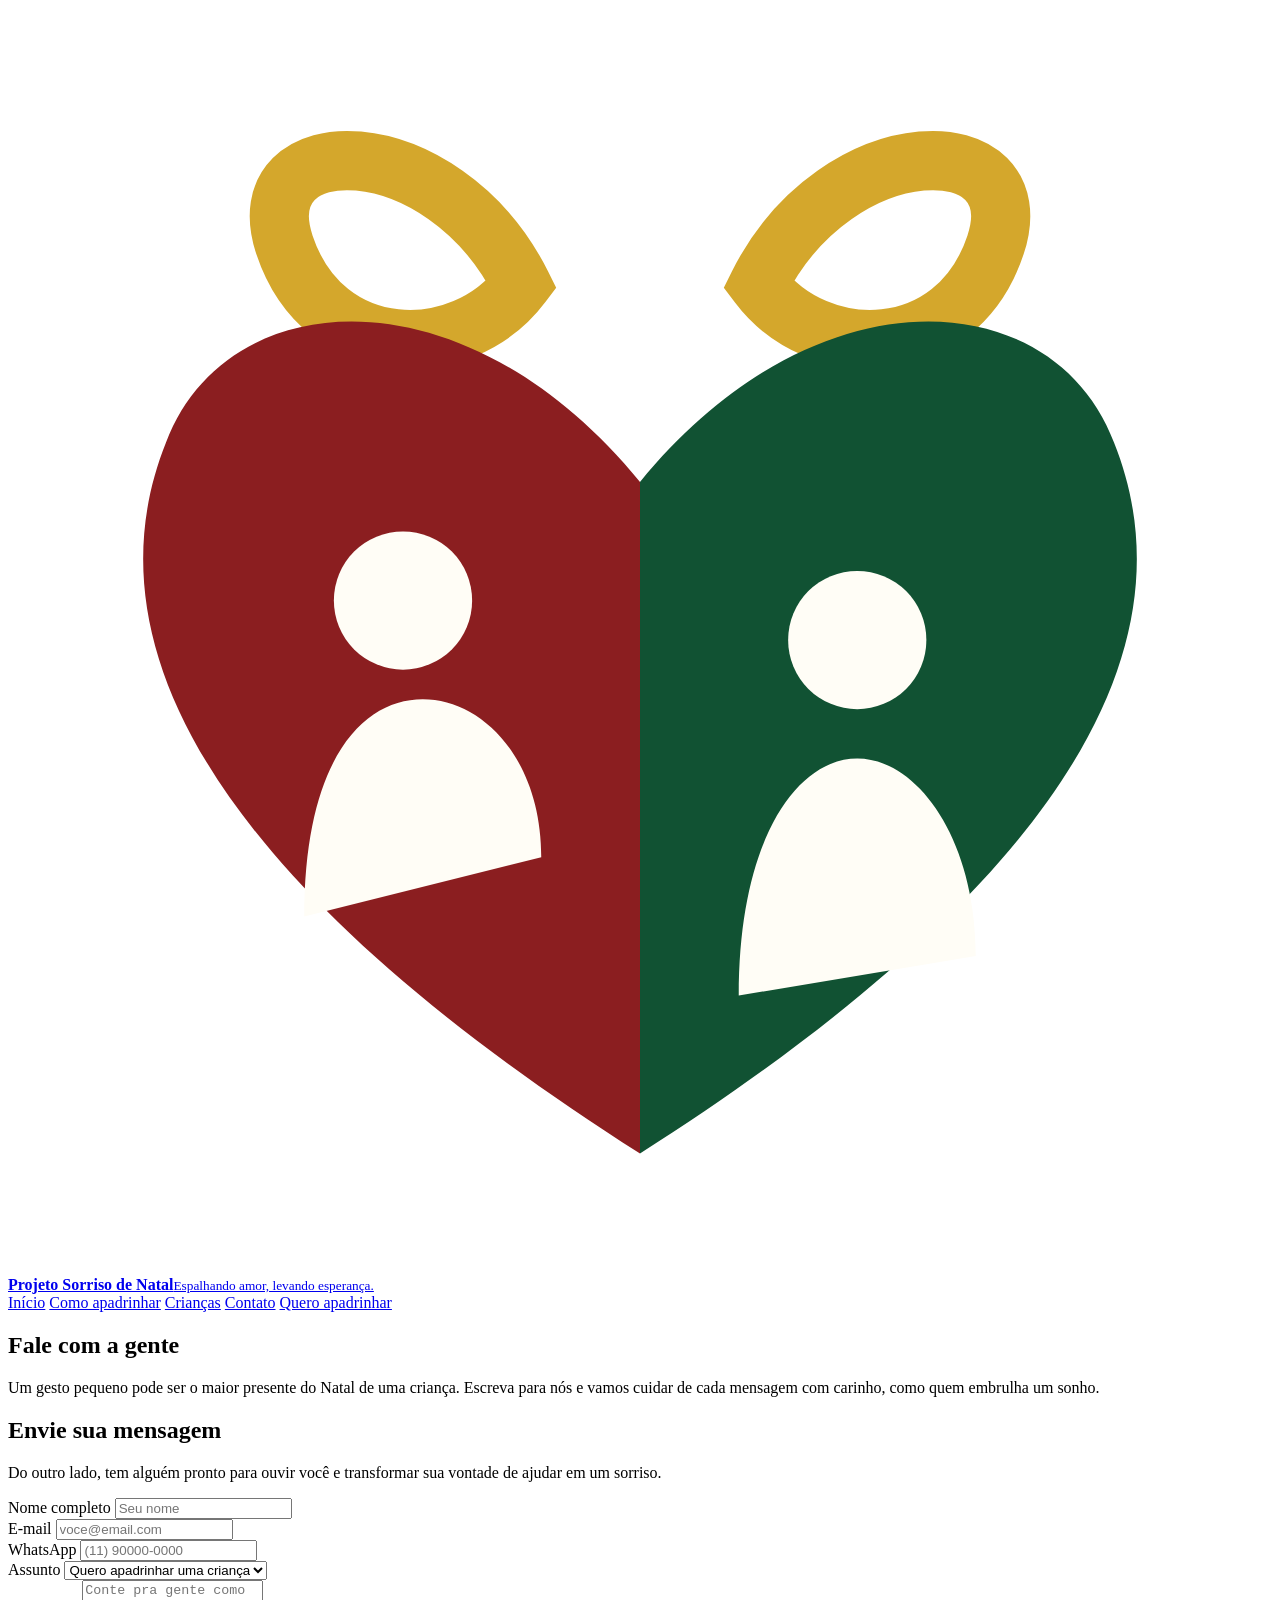
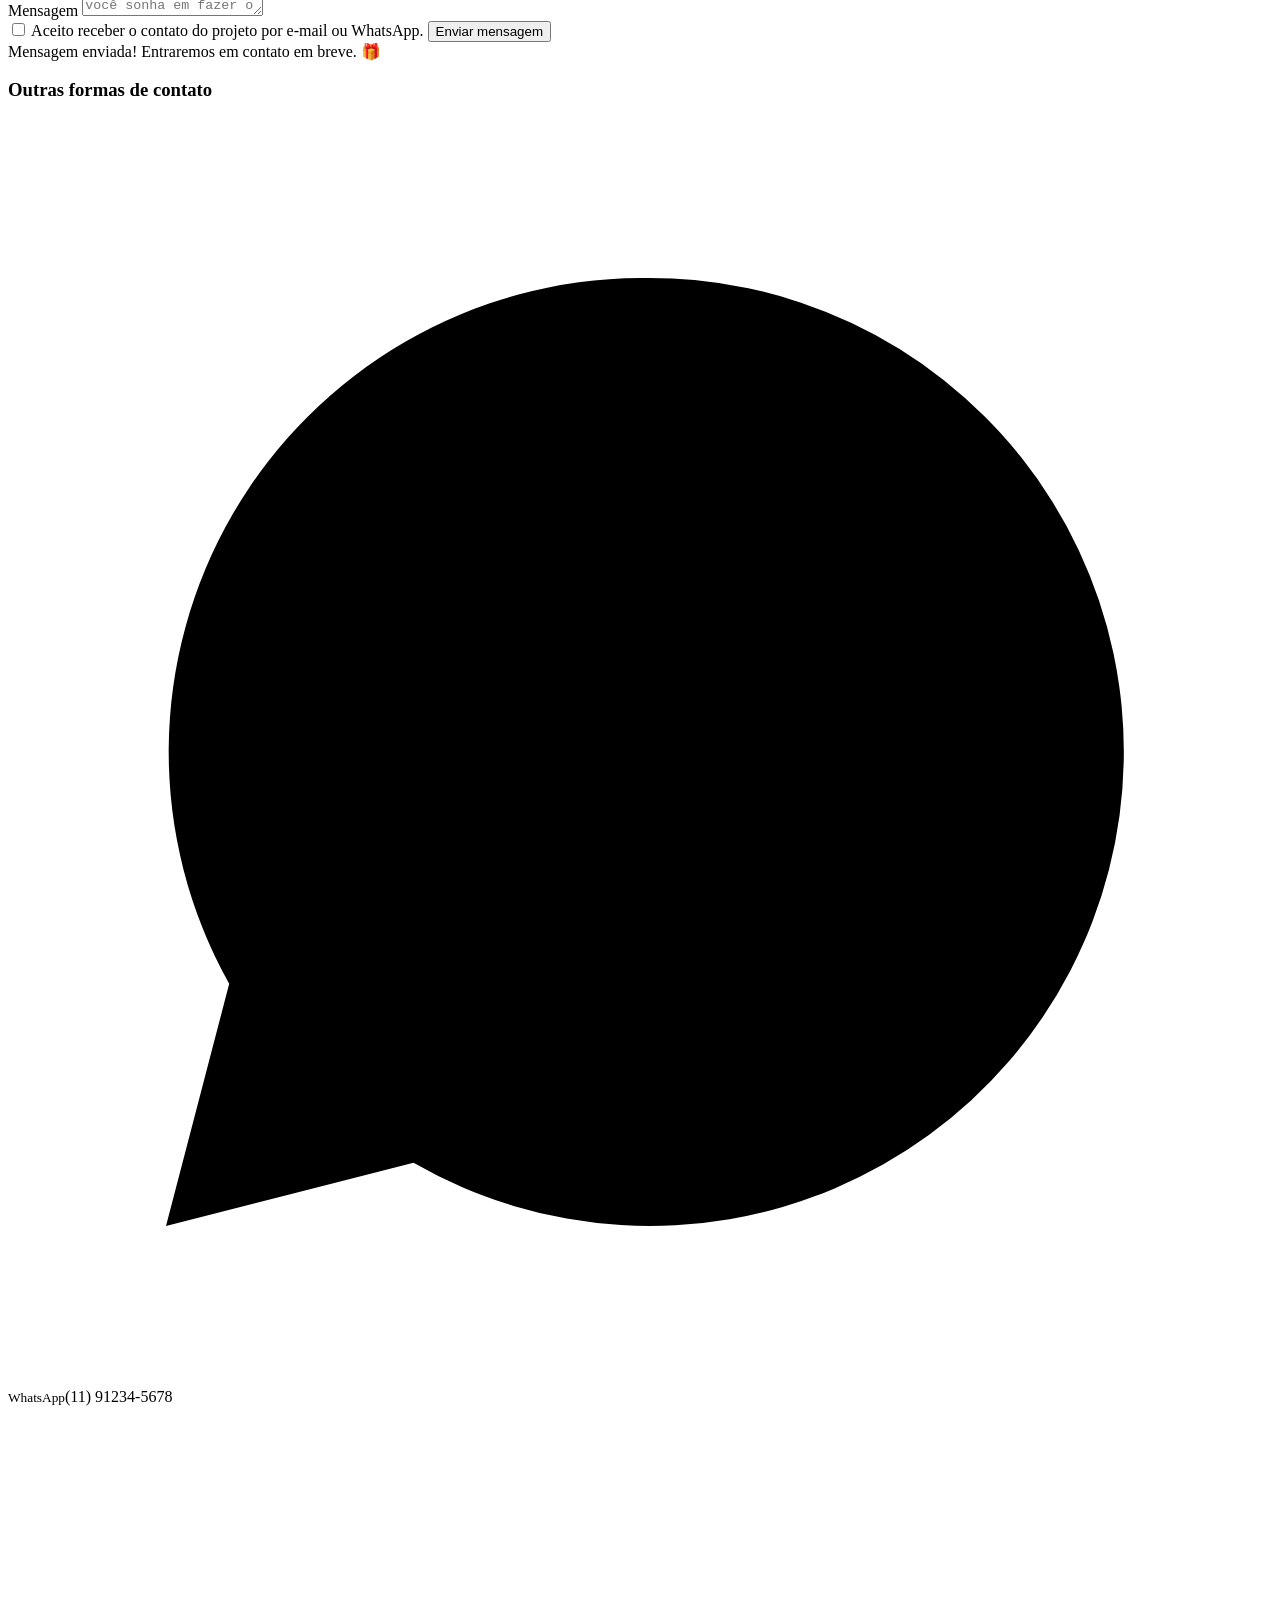
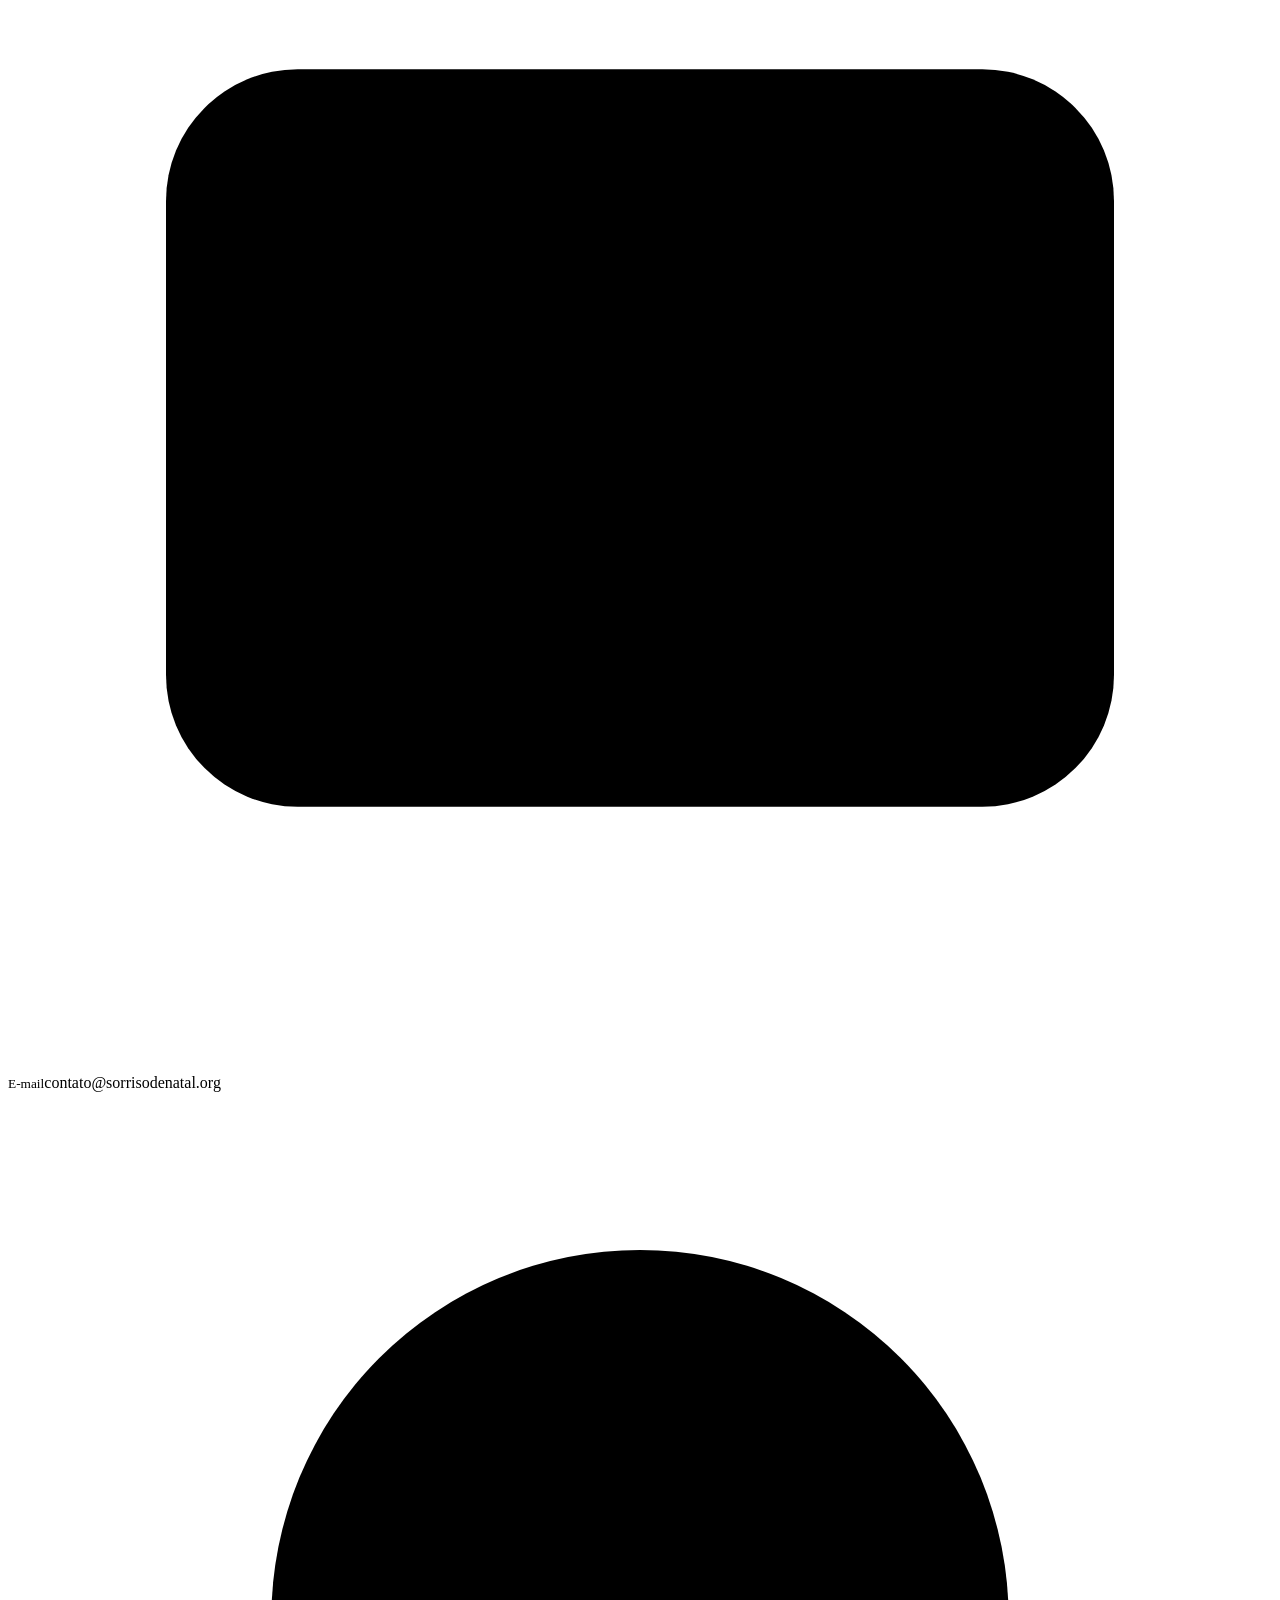
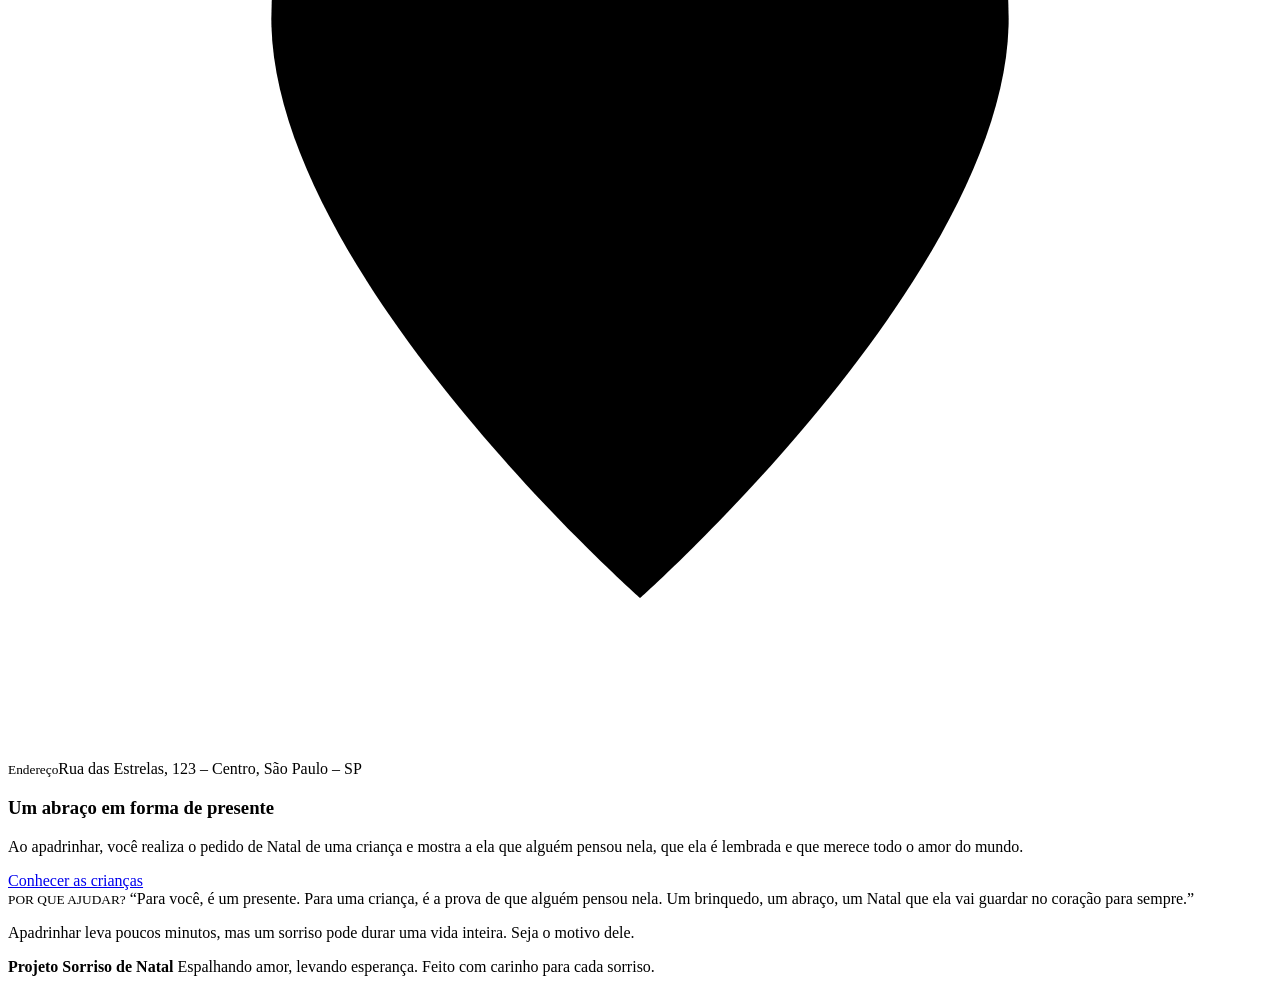
==== início/contato.html @ faa82f2b "Update contato.html HTML da página contato!!!" ====
<!DOCTYPE html>
<html lang="pt-BR">
<head>
<meta charset="utf-8">
<meta name="viewport" content="width=device-width, initial-scale=1, viewport-fit=cover">
<title>Contato – Projeto Sorriso de Natal</title>
  <link rel="preconnect" href="https://fonts.googleapis.com">
  <link rel="preconnect" href="https://fonts.gstatic.com" crossorigin>
  <link href="https://fonts.googleapis.com/css2?family=Kalam:wght@400;700&family=Nunito:wght@400;600;700&display=swap" rel="stylesheet">
  <link rel="stylesheet" href="style.css">
  <script src="script.js"></script>
</head>
<body>
<header>
  <a class="logo" href="#inicio" aria-label="Projeto Sorriso de Natal">
    <svg viewBox="0 0 64 64" aria-hidden="true">
      <path d="M26 14c-4-8-14-8-12-2s9 6 12 2zm12 0c4-8 14-8 12-2s-9 6-12 2z" fill="none" stroke="#d4a72c" stroke-width="3"/>
      <path d="M32 58C10 44 4 32 8 22c3-8 15-9 24 2z" fill="#8b1e20"/>
      <path d="M32 58c22-14 28-26 24-36-3-8-15-9-24 2z" fill="#115233"/>
      <circle cx="20" cy="30" r="3.5" fill="#fffdf6"/><circle cx="43" cy="32" r="3.5" fill="#fffdf6"/>
      <path d="M15 46c0-8 3-11 6-11s6 3 6 8zm22 4c0-8 3-12 6-12s6 4 6 10z" fill="#fffdf6"/>
    </svg>
    <span><b>Projeto Sorriso de Natal</b><small>Espalhando amor, levando esperança.</small></span>
  </a>
  <nav>
    <a href="#inicio">Início</a>
    <a href="#como">Como apadrinhar</a>
    <a href="#criancas">Crianças</a>
    <a class="on" href="#contato" aria-current="page">Contato</a>
    <a class="btn-nav" href="#como">Quero apadrinhar</a>
  </nav>
</header>

<section class="hero" id="contato">
  <i></i>
  <h1>Fale com a gente</h1>
  <p>Um gesto pequeno pode ser o maior presente do Natal de uma criança. Escreva para nós e vamos cuidar de cada mensagem com carinho, como quem embrulha um sonho.</p>
</section>

<main>
  <form class="card form" id="form" novalidate>
    <h2>Envie sua mensagem</h2>
    <p class="lead">Do outro lado, tem alguém pronto para ouvir você e transformar sua vontade de ajudar em um sorriso.</p>

    <div class="field">
      <label for="nome">Nome completo</label>
      <input id="nome" name="nome" type="text" placeholder="Seu nome" autocomplete="name">
    </div>
    <div class="row field">
      <div>
        <label for="email">E-mail</label>
        <input id="email" name="email" type="email" placeholder="voce@email.com" autocomplete="email">
      </div>
      <div>
        <label for="zap">WhatsApp</label>
        <input id="zap" name="zap" type="tel" placeholder="(11) 90000-0000" autocomplete="tel">
      </div>
    </div>
    <div class="field">
      <label for="assunto">Assunto</label>
      <select id="assunto" name="assunto">
        <option>Quero apadrinhar uma criança</option>
        <option>Quero ser voluntário(a)</option>
        <option>Dúvidas sobre o projeto</option>
        <option>Parcerias e doações</option>
        <option>Outro assunto</option>
      </select>
    </div>
    <div class="field">
      <label for="msg">Mensagem</label>
      <textarea id="msg" name="msg" placeholder="Conte pra gente como você sonha em fazer o Natal de uma criança mais feliz..."></textarea>
    </div>
    <label class="check" style="font-weight:400">
      <input type="checkbox" name="aceite"> Aceito receber o contato do projeto por e-mail ou WhatsApp.
    </label>
    <button class="send" type="button" id="enviar">Enviar mensagem</button>
    <div class="ok" id="ok" role="status">Mensagem enviada! Entraremos em contato em breve. 🎁</div>
  </form>

  <aside>
    <section class="card contacts">
      <h3>Outras formas de contato</h3>
      <div class="item">
        <div class="ico" style="background:var(--green)"><svg viewBox="0 0 24 24"><path d="M12 3a9 9 0 0 0-7.8 13.4L3 21l4.7-1.2A9 9 0 1 0 12 3z"/></svg></div>
        <div><small>WhatsApp</small><span>(11) 91234-5678</span></div>
      </div>
      <div class="item">
        <div class="ico" style="background:var(--red)"><svg viewBox="0 0 24 24"><rect x="3" y="5" width="18" height="14" rx="2.5"/><path d="m4 7 8 6 8-6"/></svg></div>
        <div><small>E-mail</small><span>contato@sorrisodenatal.org</span></div>
      </div>
      <div class="item">
        <div class="ico" style="background:var(--brown)"><svg viewBox="0 0 24 24"><path d="M12 21s-7-6.2-7-11a7 7 0 0 1 14 0c0 4.8-7 11-7 11z"/><circle cx="12" cy="10" r="2.5"/></svg></div>
        <div><small>Endereço</small><span>Rua das Estrelas, 123 – Centro, São Paulo – SP</span></div>
      </div>
    </section>

    <section class="hug">
      <i></i>
      <h3>Um abraço em forma de presente</h3>
      <p>Ao apadrinhar, você realiza o pedido de Natal de uma criança e mostra a ela que alguém pensou nela, que ela é lembrada e que merece todo o amor do mundo.</p>
      <a class="btn-gold" href="#criancas">Conhecer as crianças</a>
    </section>

    <section class="why">
      <small>POR QUE AJUDAR?</small>
      <q>Para você, é um presente. Para uma criança, é a prova de que alguém pensou nela. Um brinquedo, um abraço, um Natal que ela vai guardar no coração para sempre.</q>
      <p>Apadrinhar leva poucos minutos, mas um sorriso pode durar uma vida inteira. Seja o motivo dele.</p>
    </section>
  </aside>
</main>

<footer>
  <b>Projeto Sorriso de Natal</b>
  <span>Espalhando amor, levando esperança. Feito com carinho para cada sorriso.</span>
</footer>

</body>
</html>
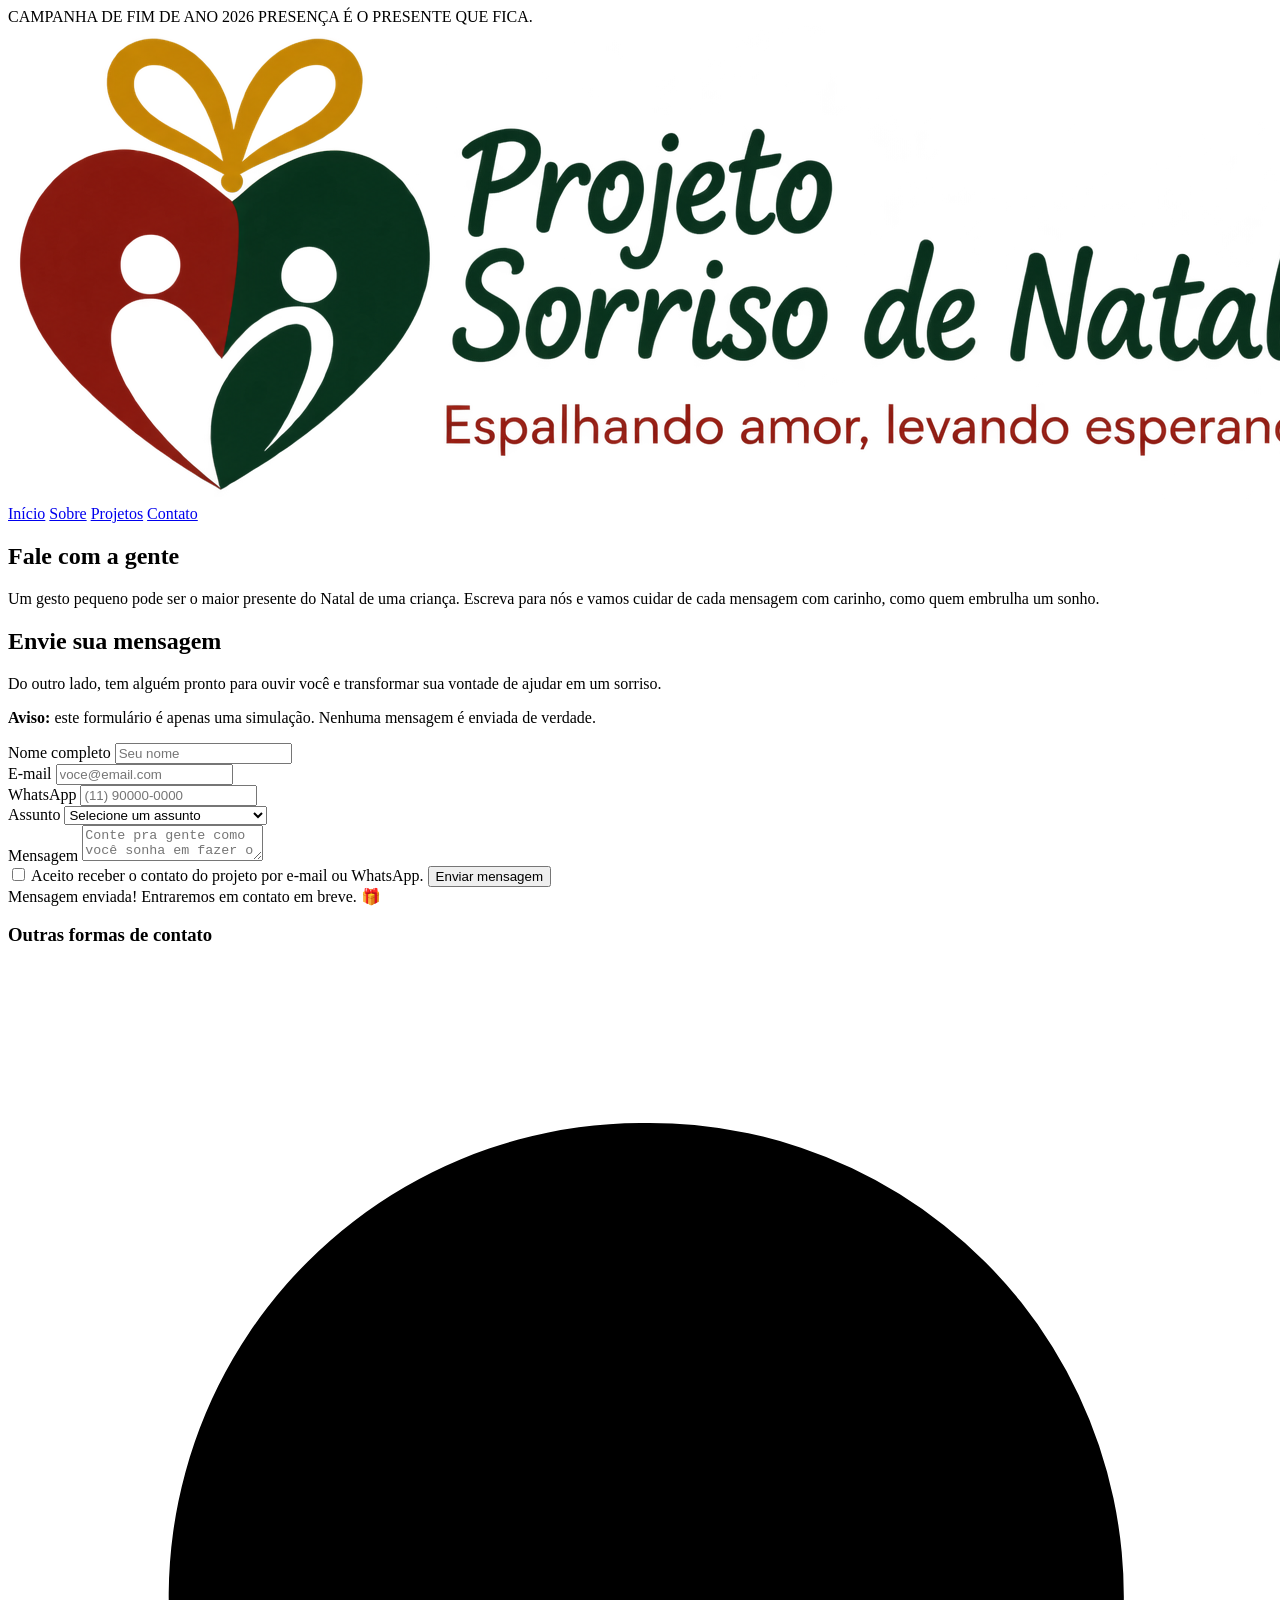
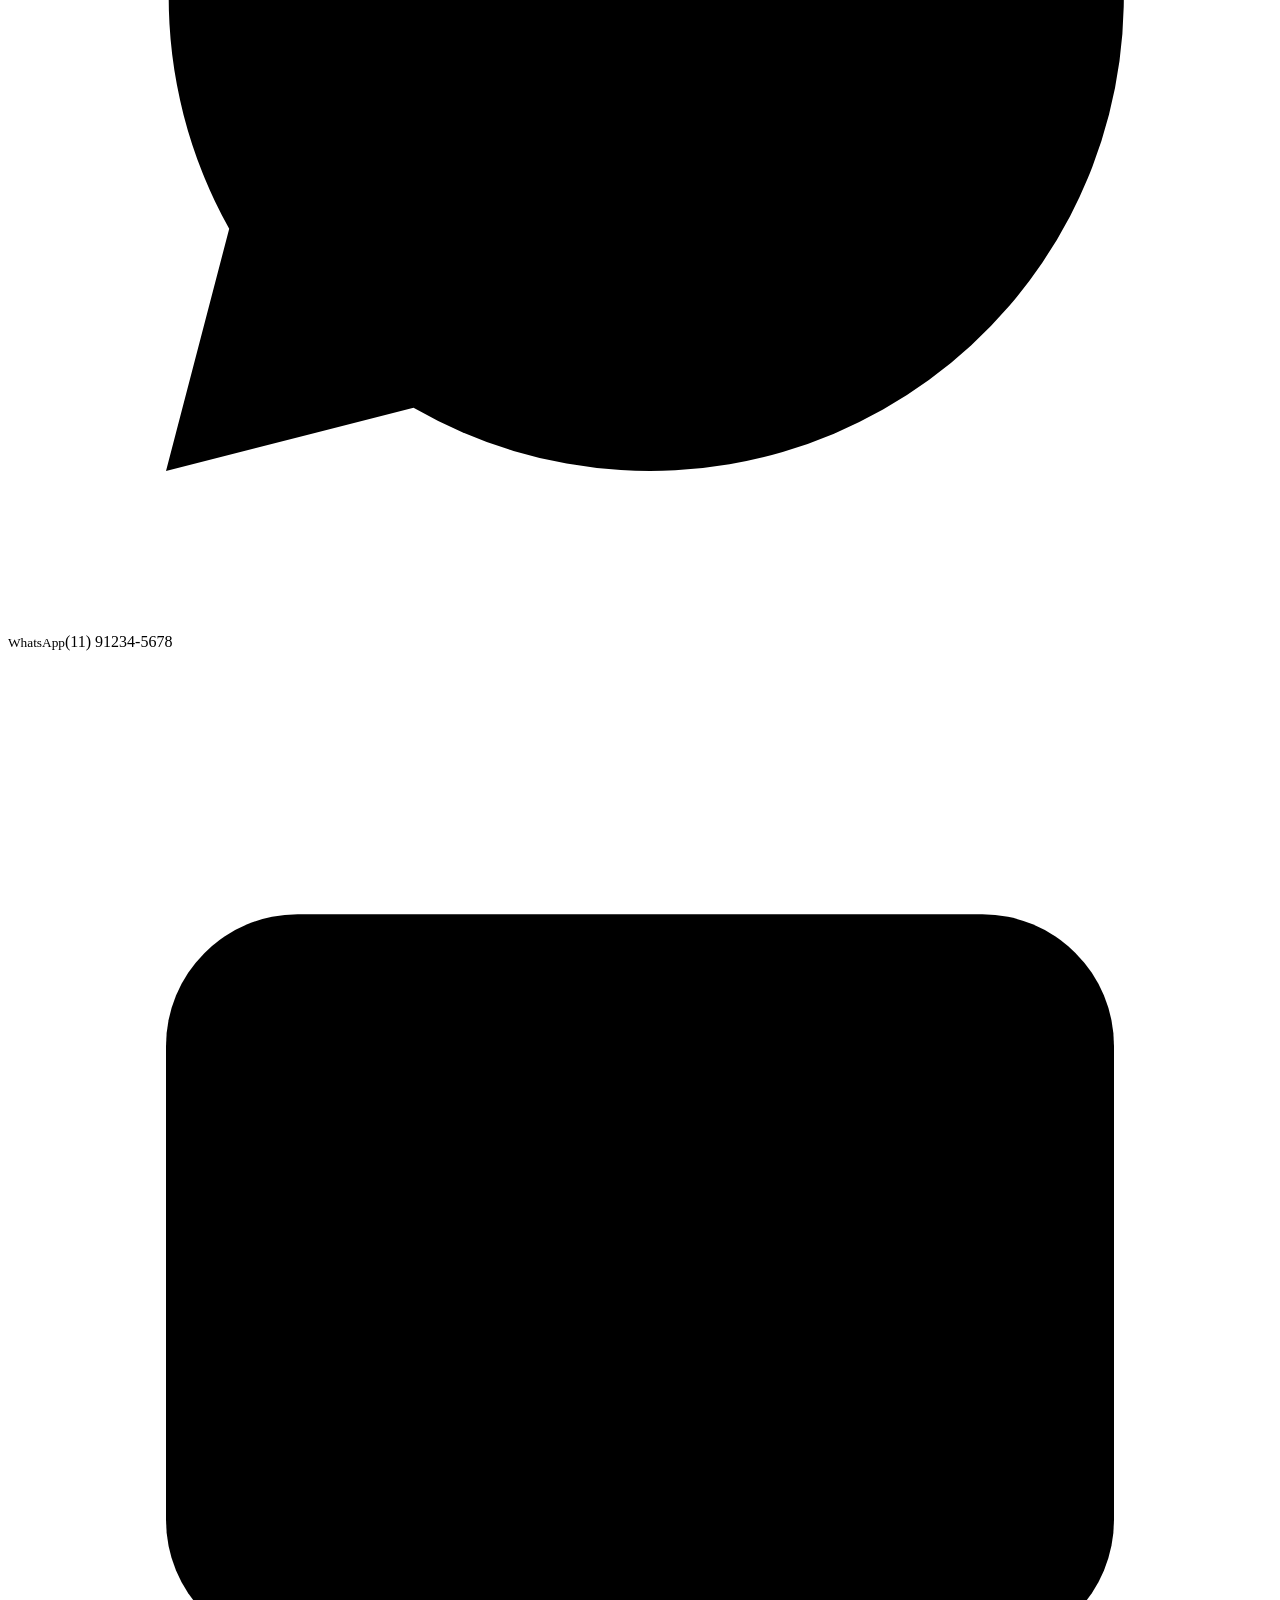
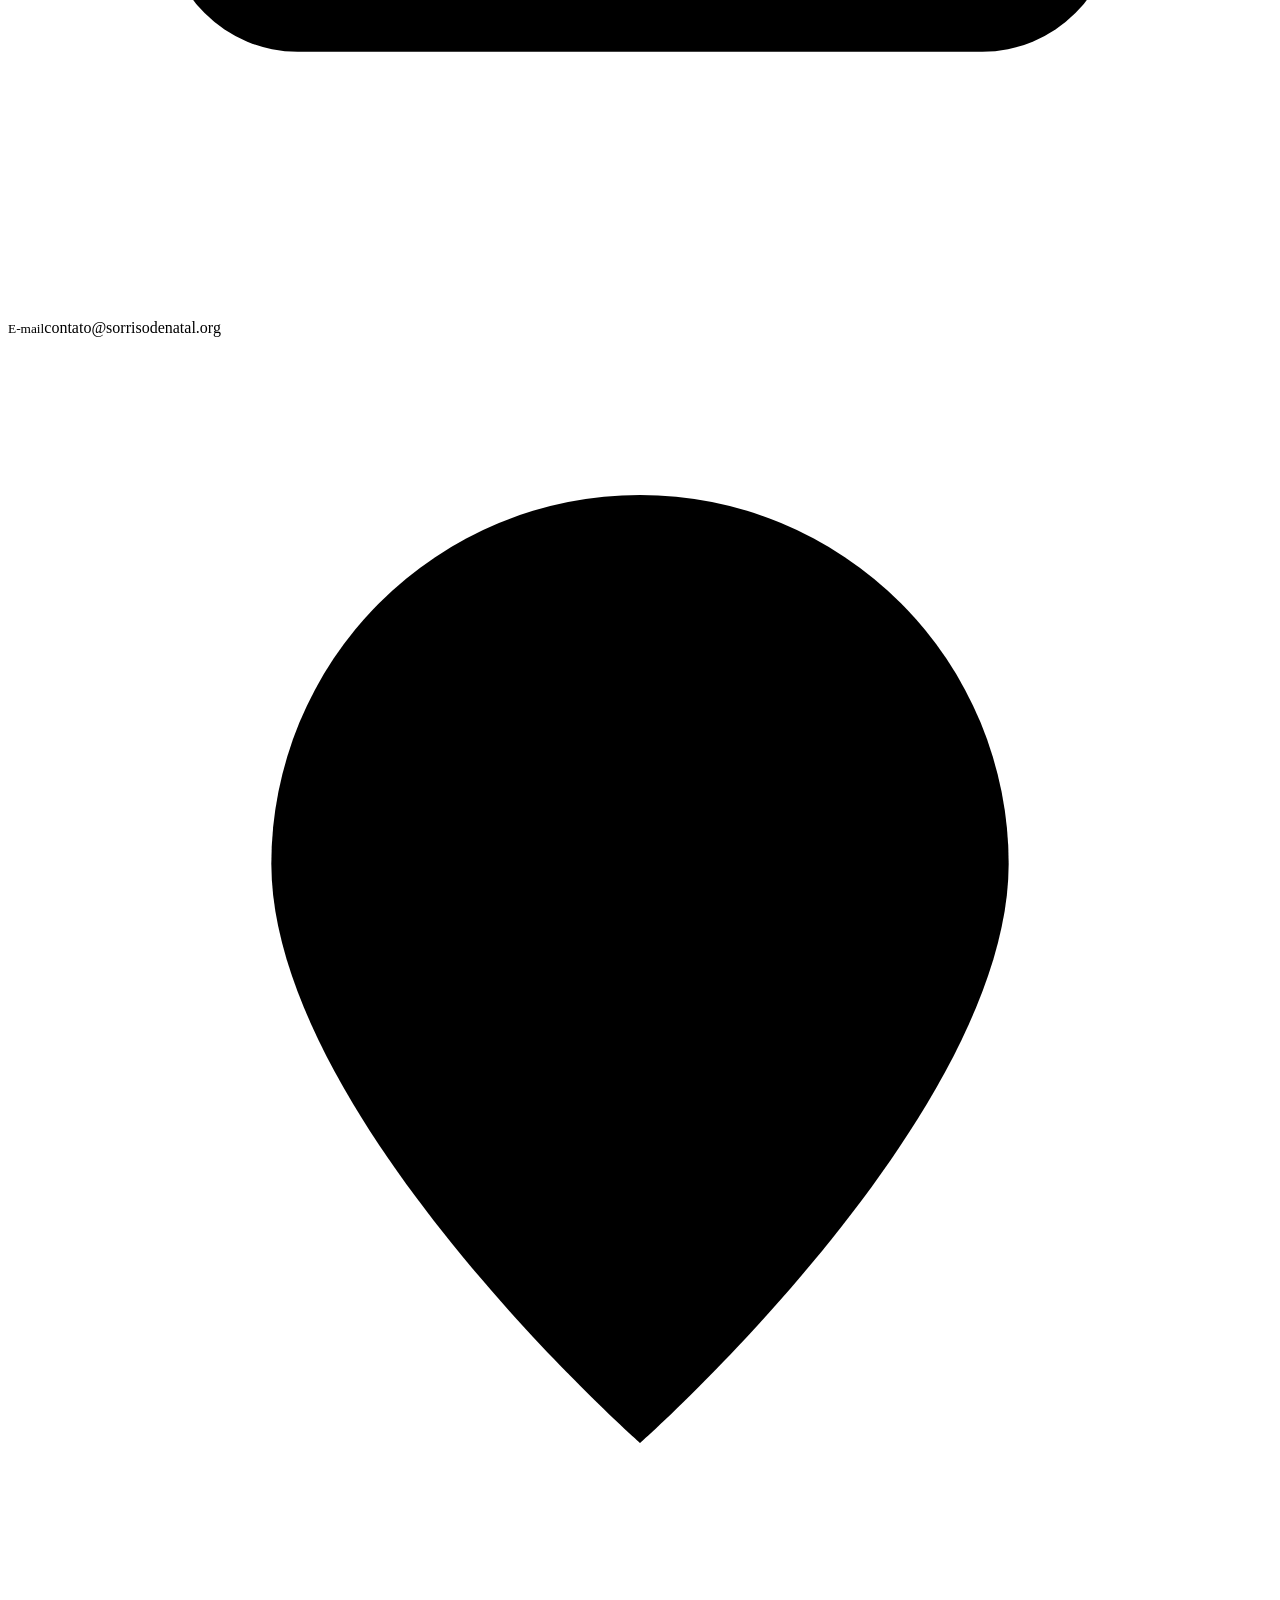
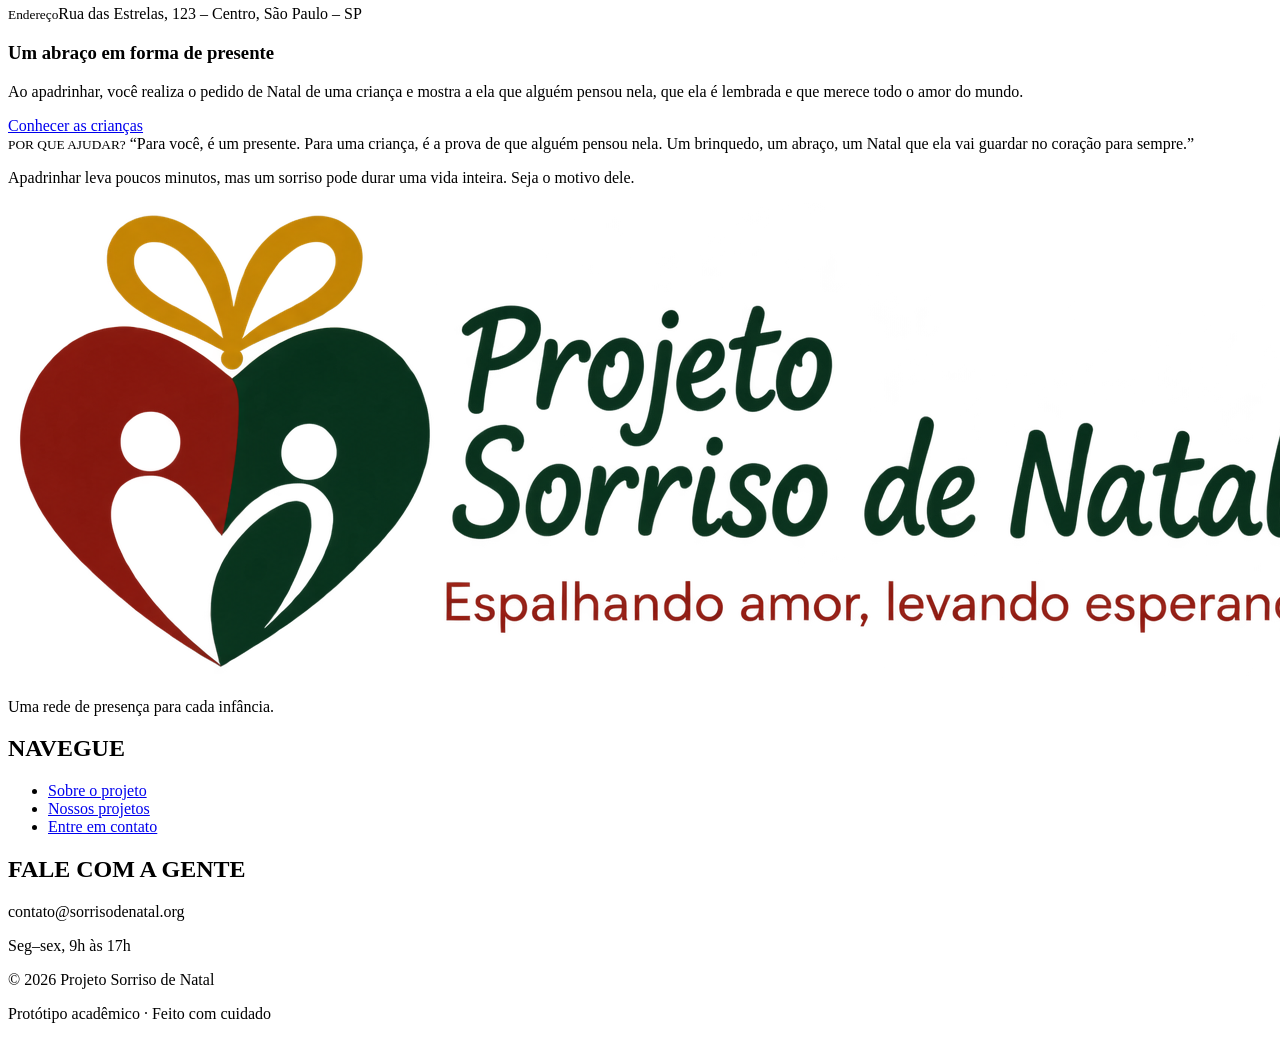
==== commit 4247cc46: "Add files via upload" ====
--- a/início/contato.html
+++ b/início/contato.html
@@ -4,30 +4,31 @@
 <meta charset="utf-8">
 <meta name="viewport" content="width=device-width, initial-scale=1, viewport-fit=cover">
 <title>Contato – Projeto Sorriso de Natal</title>
-  <link rel="preconnect" href="https://fonts.googleapis.com">
-  <link rel="preconnect" href="https://fonts.gstatic.com" crossorigin>
-  <link href="https://fonts.googleapis.com/css2?family=Kalam:wght@400;700&family=Nunito:wght@400;600;700&display=swap" rel="stylesheet">
-  <link rel="stylesheet" href="style.css">
-  <script src="script.js"></script>
+
+  <link rel="stylesheet" href="css/style.css">
+  <script src="js/contato.js" defer></script>
+
+   <link rel="preconnect" href="https://fonts.googleapis.com">
+    <link rel="preconnect" href="https://fonts.gstatic.com" crossorigin>
+    <link href="https://fonts.googleapis.com/css2?family=DM+Sans:wght@400;500;700&family=Playfair+Display:wght@700;800&display=swap" rel="stylesheet">
+
 </head>
 <body>
+
+    <div class="top-bar">
+        <span>CAMPANHA DE FIM DE ANO 2026</span>
+        <span class="destaque">PRESENÇA É O PRESENTE QUE FICA.</span>
+    </div>
+
 <header>
-  <a class="logo" href="#inicio" aria-label="Projeto Sorriso de Natal">
-    <svg viewBox="0 0 64 64" aria-hidden="true">
-      <path d="M26 14c-4-8-14-8-12-2s9 6 12 2zm12 0c4-8 14-8 12-2s-9 6-12 2z" fill="none" stroke="#d4a72c" stroke-width="3"/>
-      <path d="M32 58C10 44 4 32 8 22c3-8 15-9 24 2z" fill="#8b1e20"/>
-      <path d="M32 58c22-14 28-26 24-36-3-8-15-9-24 2z" fill="#115233"/>
-      <circle cx="20" cy="30" r="3.5" fill="#fffdf6"/><circle cx="43" cy="32" r="3.5" fill="#fffdf6"/>
-      <path d="M15 46c0-8 3-11 6-11s6 3 6 8zm22 4c0-8 3-12 6-12s6 4 6 10z" fill="#fffdf6"/>
-    </svg>
-    <span><b>Projeto Sorriso de Natal</b><small>Espalhando amor, levando esperança.</small></span>
+  <a class="logo" href="index.html" aria-label="Projeto Sorriso de Natal">
+    <img src="img/logo.png" alt="Projeto Sorriso de Natal">
   </a>
   <nav>
-    <a href="#inicio">Início</a>
-    <a href="#como">Como apadrinhar</a>
-    <a href="#criancas">Crianças</a>
-    <a class="on" href="#contato" aria-current="page">Contato</a>
-    <a class="btn-nav" href="#como">Quero apadrinhar</a>
+    <a href="index.html">Início</a>
+    <a href="sobre.html">Sobre</a>
+    <a href="projeto.html">Projetos</a>
+    <a class="btn-nav" href="contato.html">Contato</a>
   </nav>
 </header>
 
@@ -42,38 +43,46 @@
     <h2>Envie sua mensagem</h2>
     <p class="lead">Do outro lado, tem alguém pronto para ouvir você e transformar sua vontade de ajudar em um sorriso.</p>
 
+     <p class="lead"><strong>Aviso:</strong> este formulário é apenas uma simulação. Nenhuma mensagem é enviada de verdade.</p>
+
     <div class="field">
       <label for="nome">Nome completo</label>
-      <input id="nome" name="nome" type="text" placeholder="Seu nome" autocomplete="name">
+      <input id="nome" name="nome" type="text" placeholder="Seu nome" autocomplete="name" required minlength="3">
     </div>
+
     <div class="row field">
       <div>
         <label for="email">E-mail</label>
-        <input id="email" name="email" type="email" placeholder="voce@email.com" autocomplete="email">
+        <input id="email" name="email" type="email" placeholder="voce@email.com" autocomplete="email" required>
       </div>
       <div>
         <label for="zap">WhatsApp</label>
         <input id="zap" name="zap" type="tel" placeholder="(11) 90000-0000" autocomplete="tel">
       </div>
     </div>
+
     <div class="field">
       <label for="assunto">Assunto</label>
-      <select id="assunto" name="assunto">
-        <option>Quero apadrinhar uma criança</option>
-        <option>Quero ser voluntário(a)</option>
-        <option>Dúvidas sobre o projeto</option>
-        <option>Parcerias e doações</option>
-        <option>Outro assunto</option>
-      </select>
+      <select id="assunto" name="assunto" required>
+         <option value="">Selecione um assunto</option>
+         <option>Quero apadrinhar uma criança</option>
+         <option>Quero ser voluntário(a)</option>
+         <option>Dúvidas sobre o projeto</option>
+         <option>Parcerias e doações</option>
+  <option>Outro assunto</option>
+</select>
     </div>
+
     <div class="field">
       <label for="msg">Mensagem</label>
-      <textarea id="msg" name="msg" placeholder="Conte pra gente como você sonha em fazer o Natal de uma criança mais feliz..."></textarea>
+      <textarea id="msg" name="msg" placeholder="Conte pra gente como você sonha em fazer o Natal de uma criança mais feliz..." required minlength="10"></textarea>
     </div>
+
     <label class="check" style="font-weight:400">
       <input type="checkbox" name="aceite"> Aceito receber o contato do projeto por e-mail ou WhatsApp.
     </label>
-    <button class="send" type="button" id="enviar">Enviar mensagem</button>
+    
+    <button class="send" type="submit" id="enviar">Enviar mensagem</button>
     <div class="ok" id="ok" role="status">Mensagem enviada! Entraremos em contato em breve. 🎁</div>
   </form>
 
@@ -98,7 +107,7 @@
       <i></i>
       <h3>Um abraço em forma de presente</h3>
       <p>Ao apadrinhar, você realiza o pedido de Natal de uma criança e mostra a ela que alguém pensou nela, que ela é lembrada e que merece todo o amor do mundo.</p>
-      <a class="btn-gold" href="#criancas">Conhecer as crianças</a>
+      <a class="btn-gold" href="projeto.html">Conhecer as crianças</a>
     </section>
 
     <section class="why">
@@ -109,10 +118,36 @@
   </aside>
 </main>
 
-<footer>
-  <b>Projeto Sorriso de Natal</b>
-  <span>Espalhando amor, levando esperança. Feito com carinho para cada sorriso.</span>
-</footer>
+    <footer class="footer">
+        <div class="footer-topo">
+            <div class="footer-marca">
+                <div class="footer-logo">
+                    <img src="img/logo.png" alt="Logotipo Projeto Sorriso de Natal">
+                </div>
+                <p class="footer-frase">Uma rede de presença para cada infância.</p>
+            </div>
+
+            <div class="footer-coluna">
+                <h2>NAVEGUE</h2>
+                <ul>
+                    <li><a href="sobre.html">Sobre o projeto</a></li>
+                    <li><a href="projeto.html">Nossos projetos</a></li>
+                    <li><a href="contato.html">Entre em contato</a></li>
+                </ul>
+            </div>
+
+            <div class="footer-coluna">
+                <h2>FALE COM A GENTE</h2>
+                <p>contato@sorrisodenatal.org</p>
+                <p>Seg–sex, 9h às 17h</p>
+            </div>
+        </div>
+
+        <div class="footer-base">
+            <p>© 2026 Projeto Sorriso de Natal</p>
+            <p>Protótipo acadêmico · Feito com cuidado</p>
+        </div>
+    </footer>
 
 </body>
-</html>
+</html>
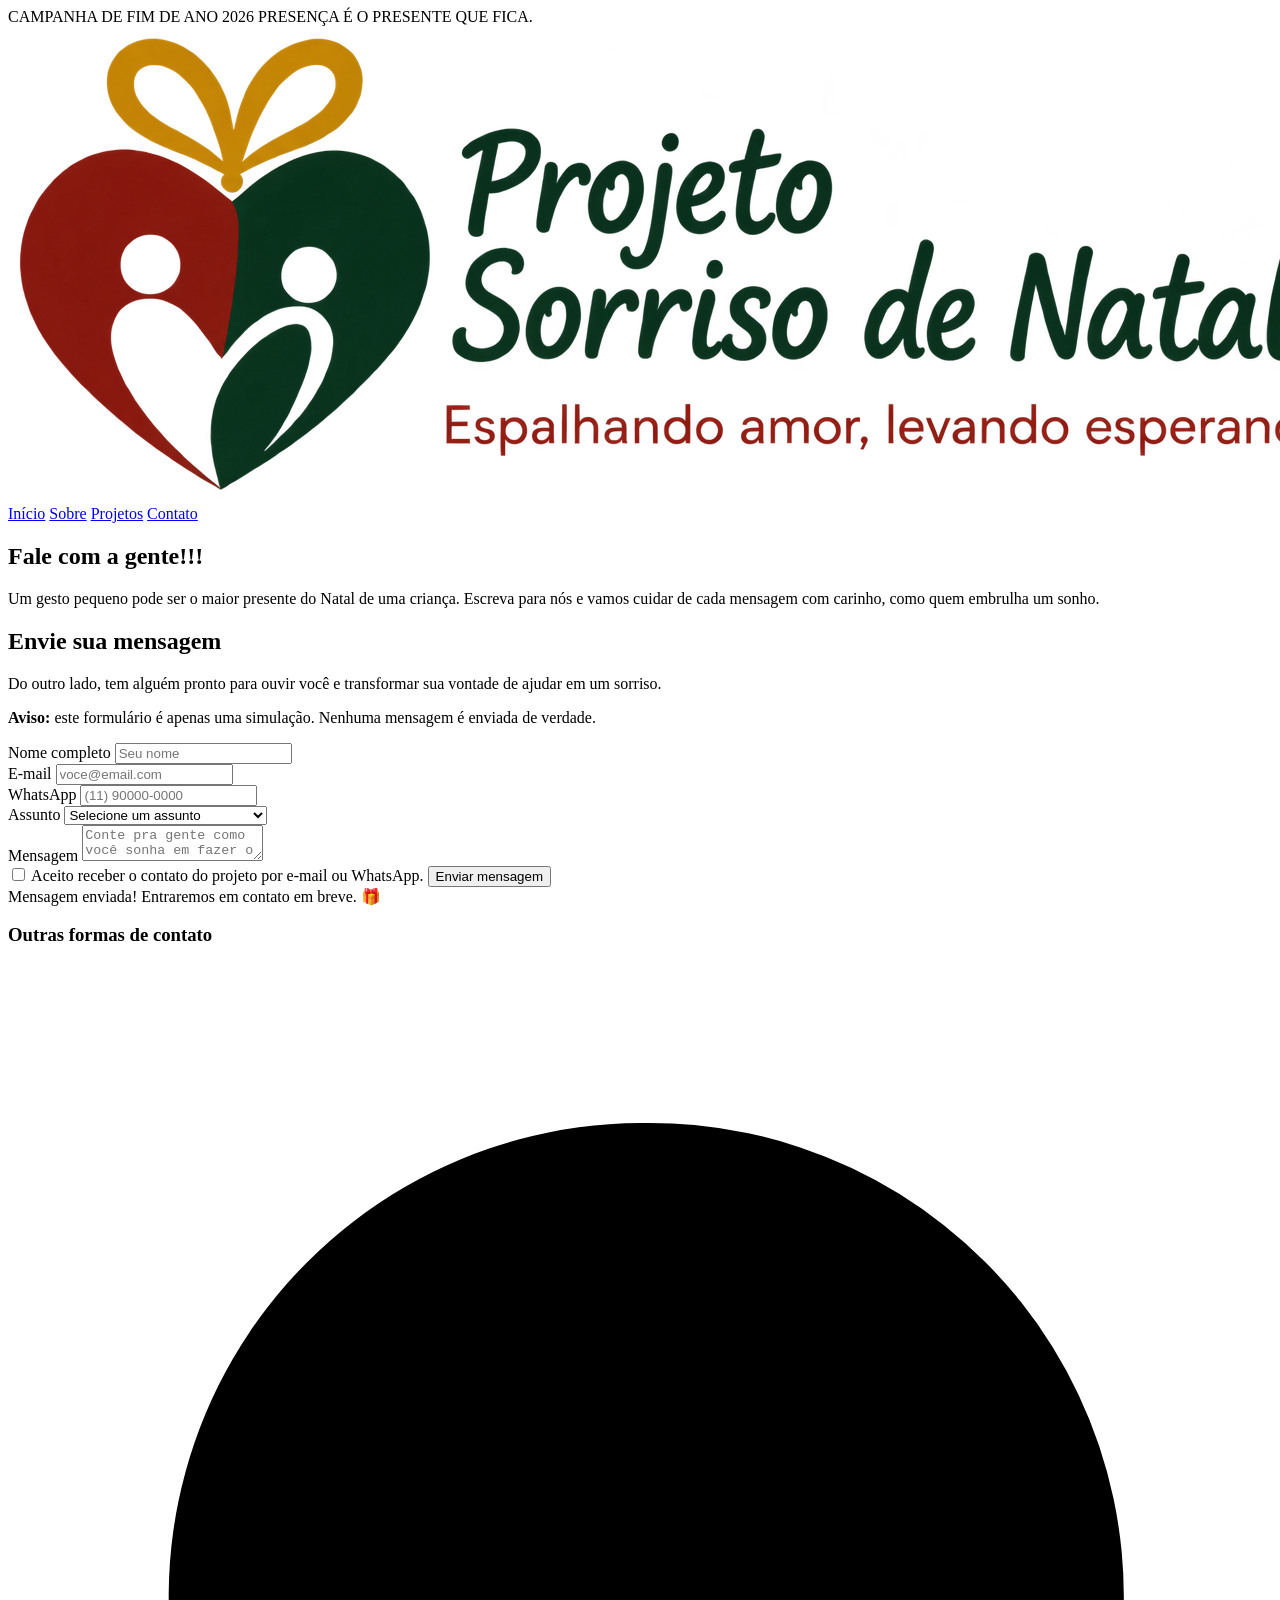
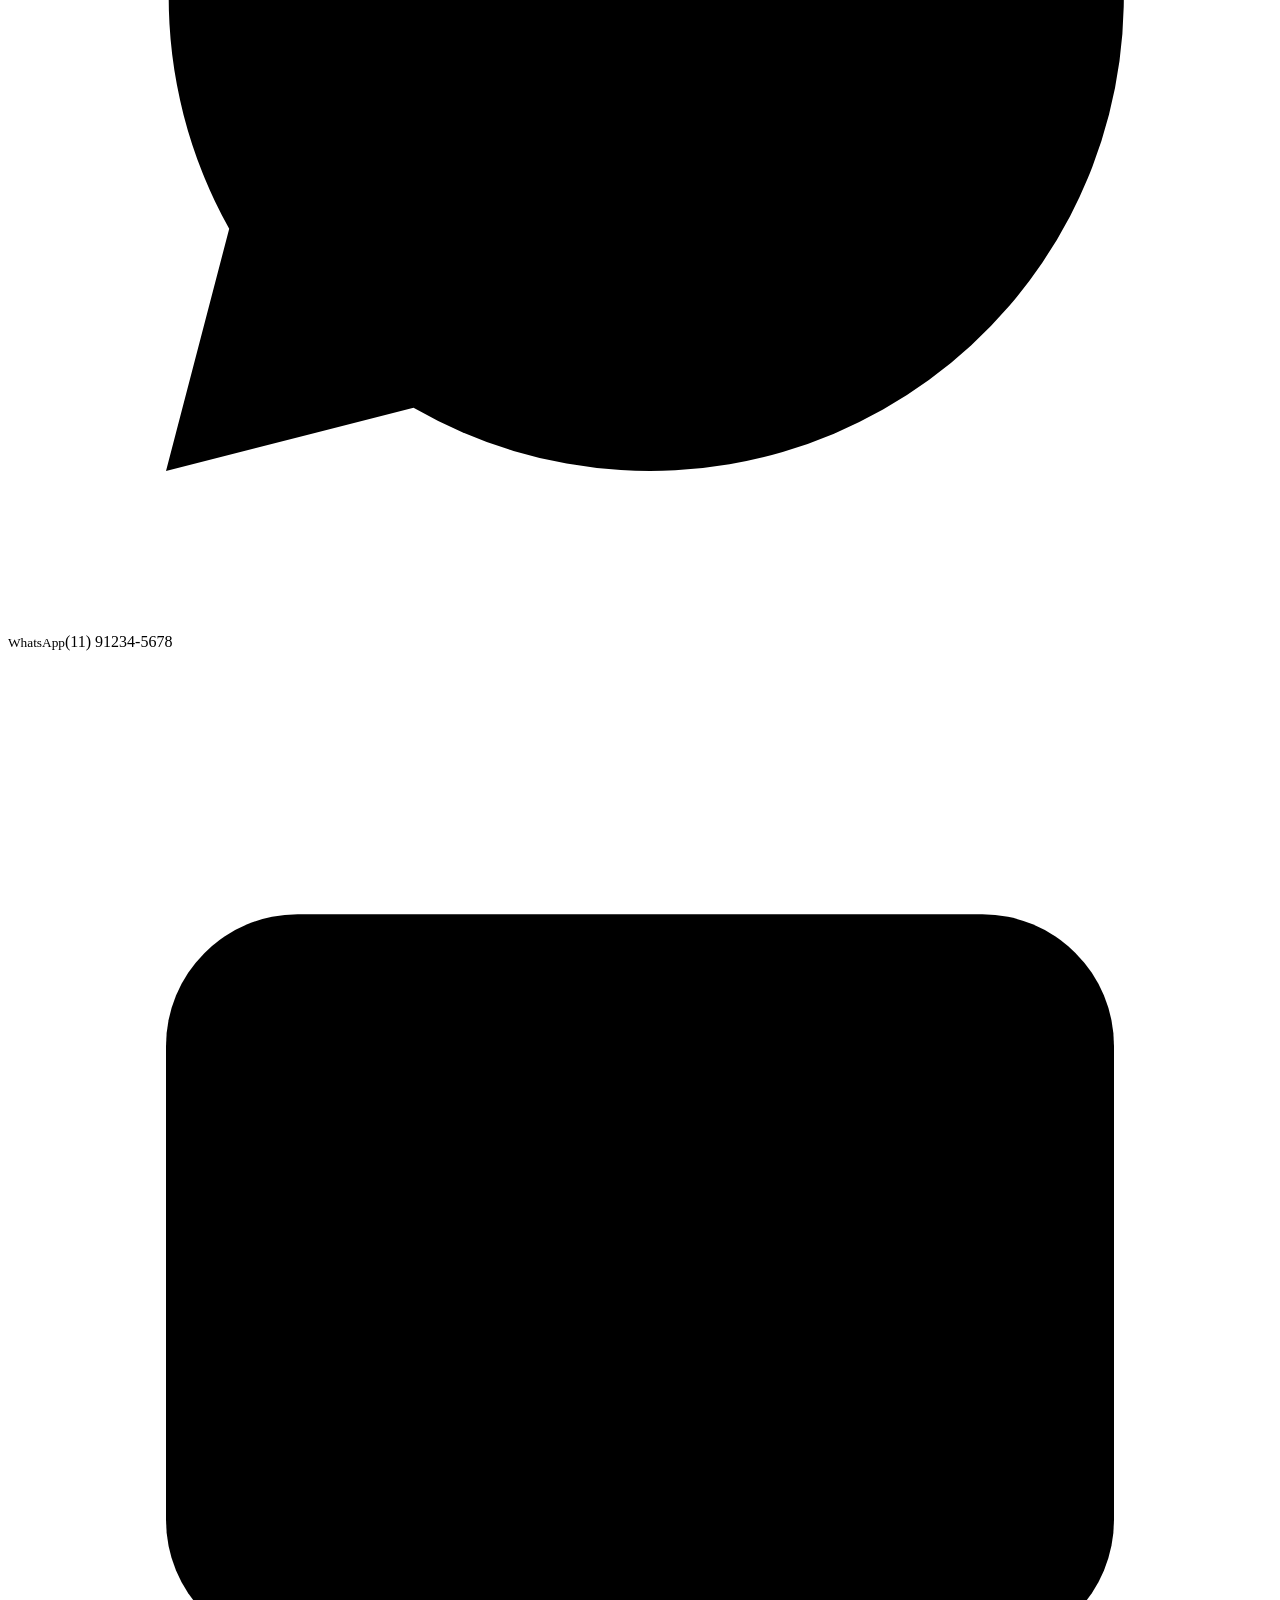
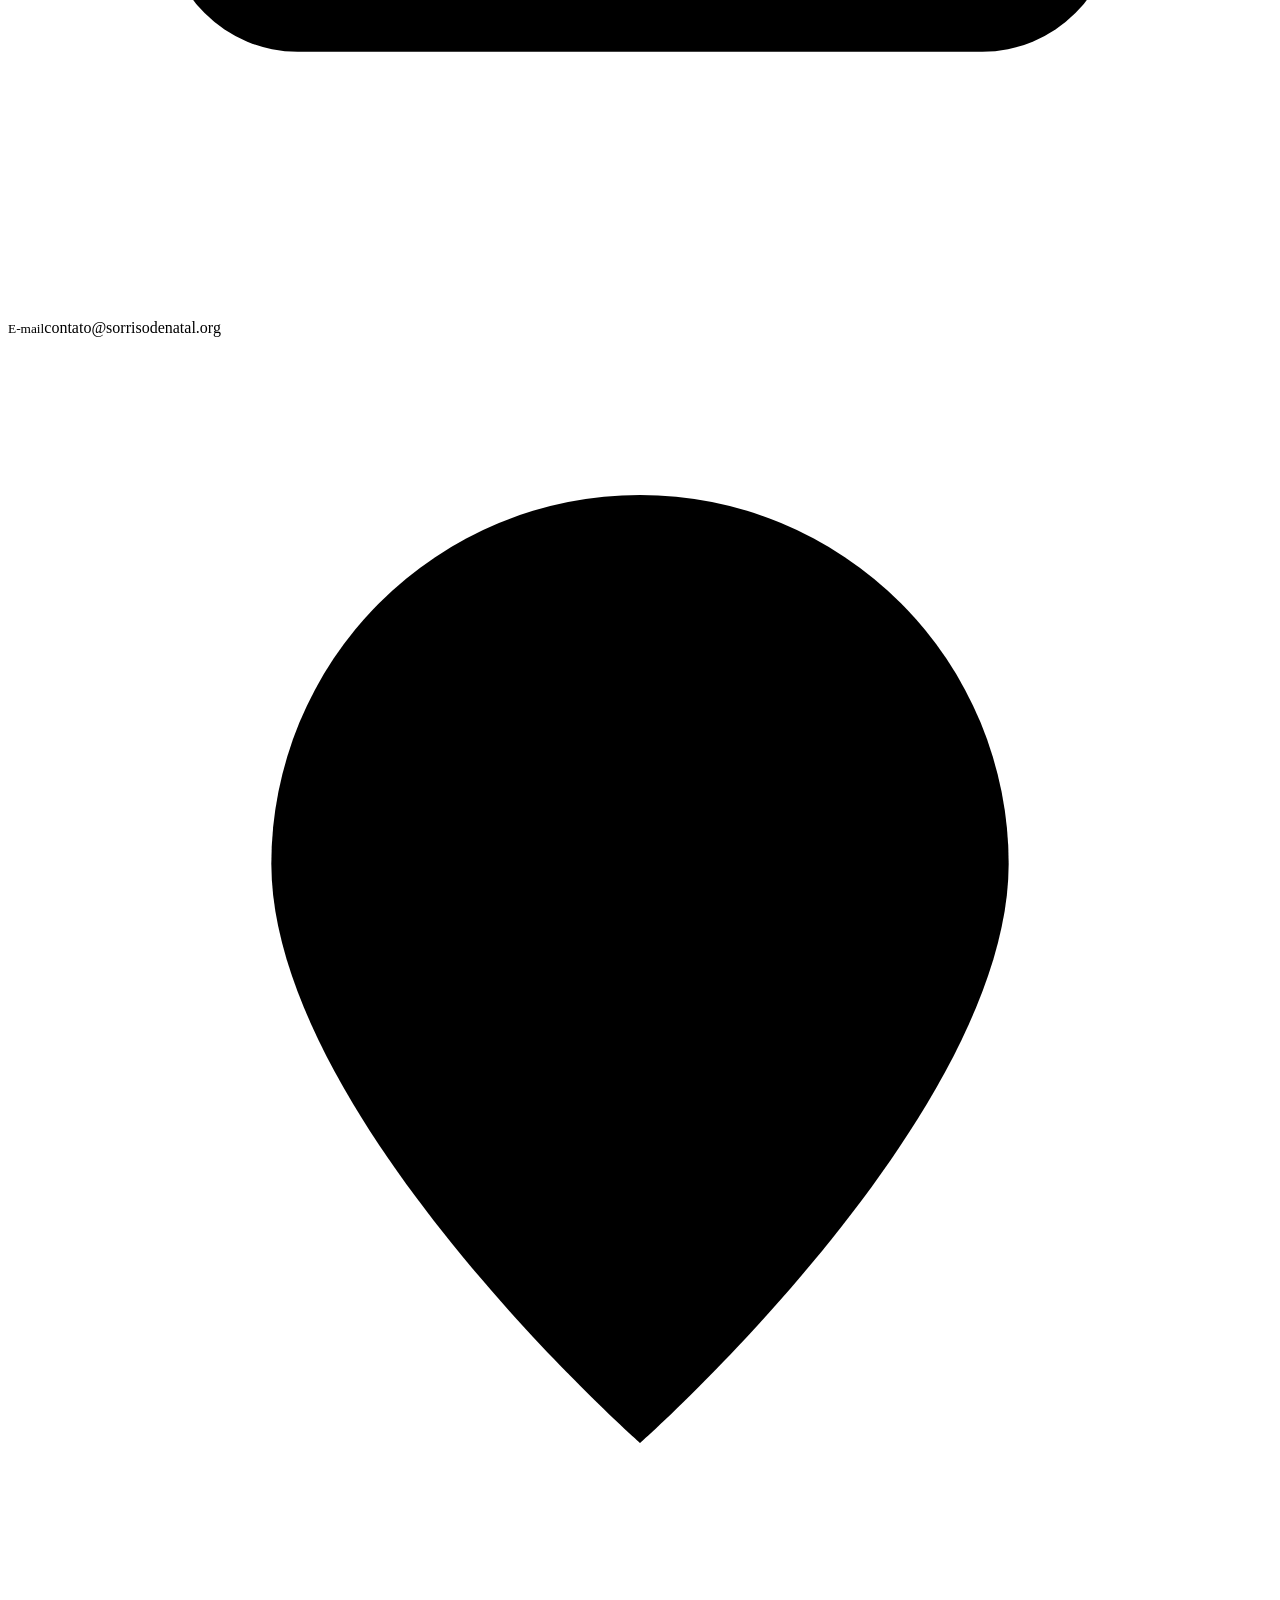
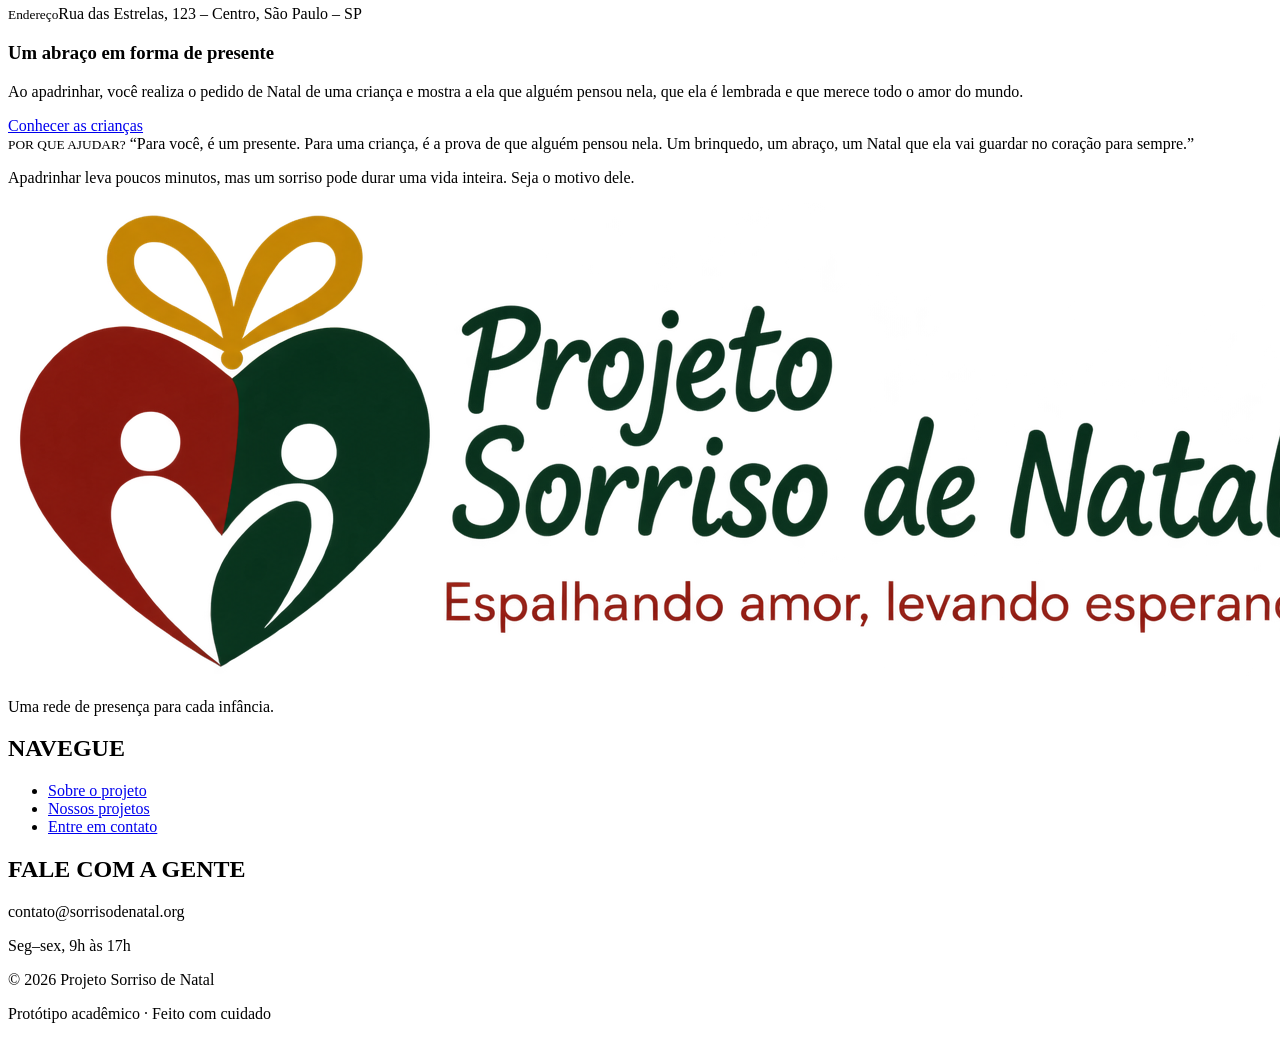
==== commit fef4f3bb: "Add files via upload" ====
--- a/início/contato.html
+++ b/início/contato.html
@@ -1,17 +1,16 @@
 <!DOCTYPE html>
 <html lang="pt-BR">
 <head>
-<meta charset="utf-8">
-<meta name="viewport" content="width=device-width, initial-scale=1, viewport-fit=cover">
-<title>Contato – Projeto Sorriso de Natal</title>
+    <meta charset="utf-8">
+    <meta name="viewport" content="width=device-width, initial-scale=1, viewport-fit=cover">
+    <title>Contato – Projeto Sorriso de Natal</title>
 
-  <link rel="stylesheet" href="css/style.css">
-  <script src="js/contato.js" defer></script>
+    <link rel="stylesheet" href="css/style.css">
+    <script src="js/contato.js" defer></script>
 
-   <link rel="preconnect" href="https://fonts.googleapis.com">
+    <link rel="preconnect" href="https://fonts.googleapis.com">
     <link rel="preconnect" href="https://fonts.gstatic.com" crossorigin>
     <link href="https://fonts.googleapis.com/css2?family=DM+Sans:wght@400;500;700&family=Playfair+Display:wght@700;800&display=swap" rel="stylesheet">
-
 </head>
 <body>
 
@@ -20,103 +19,103 @@
         <span class="destaque">PRESENÇA É O PRESENTE QUE FICA.</span>
     </div>
 
-<header>
-  <a class="logo" href="index.html" aria-label="Projeto Sorriso de Natal">
-    <img src="img/logo.png" alt="Projeto Sorriso de Natal">
-  </a>
-  <nav>
-    <a href="index.html">Início</a>
-    <a href="sobre.html">Sobre</a>
-    <a href="projeto.html">Projetos</a>
-    <a class="btn-nav" href="contato.html">Contato</a>
-  </nav>
-</header>
+    <header>
+        <a class="logo" href="index.html" aria-label="Projeto Sorriso de Natal">
+            <img src="img/logo.png" alt="Projeto Sorriso de Natal">
+        </a>
+        <nav>
+            <a href="index.html">Início</a>
+            <a href="sobre.html">Sobre</a>
+            <a href="projeto.html">Projetos</a>
+            <a class="btn-nav here" href="contato.html">Contato</a>
+        </nav>
+    </header>
 
-<section class="hero" id="contato">
-  <i></i>
-  <h1>Fale com a gente</h1>
-  <p>Um gesto pequeno pode ser o maior presente do Natal de uma criança. Escreva para nós e vamos cuidar de cada mensagem com carinho, como quem embrulha um sonho.</p>
-</section>
-
-<main>
-  <form class="card form" id="form" novalidate>
-    <h2>Envie sua mensagem</h2>
-    <p class="lead">Do outro lado, tem alguém pronto para ouvir você e transformar sua vontade de ajudar em um sorriso.</p>
-
-     <p class="lead"><strong>Aviso:</strong> este formulário é apenas uma simulação. Nenhuma mensagem é enviada de verdade.</p>
-
-    <div class="field">
-      <label for="nome">Nome completo</label>
-      <input id="nome" name="nome" type="text" placeholder="Seu nome" autocomplete="name" required minlength="3">
-    </div>
-
-    <div class="row field">
-      <div>
-        <label for="email">E-mail</label>
-        <input id="email" name="email" type="email" placeholder="voce@email.com" autocomplete="email" required>
-      </div>
-      <div>
-        <label for="zap">WhatsApp</label>
-        <input id="zap" name="zap" type="tel" placeholder="(11) 90000-0000" autocomplete="tel">
-      </div>
-    </div>
-
-    <div class="field">
-      <label for="assunto">Assunto</label>
-      <select id="assunto" name="assunto" required>
-         <option value="">Selecione um assunto</option>
-         <option>Quero apadrinhar uma criança</option>
-         <option>Quero ser voluntário(a)</option>
-         <option>Dúvidas sobre o projeto</option>
-         <option>Parcerias e doações</option>
-  <option>Outro assunto</option>
-</select>
-    </div>
-
-    <div class="field">
-      <label for="msg">Mensagem</label>
-      <textarea id="msg" name="msg" placeholder="Conte pra gente como você sonha em fazer o Natal de uma criança mais feliz..." required minlength="10"></textarea>
-    </div>
-
-    <label class="check" style="font-weight:400">
-      <input type="checkbox" name="aceite"> Aceito receber o contato do projeto por e-mail ou WhatsApp.
-    </label>
-    
-    <button class="send" type="submit" id="enviar">Enviar mensagem</button>
-    <div class="ok" id="ok" role="status">Mensagem enviada! Entraremos em contato em breve. 🎁</div>
-  </form>
-
-  <aside>
-    <section class="card contacts">
-      <h3>Outras formas de contato</h3>
-      <div class="item">
-        <div class="ico" style="background:var(--green)"><svg viewBox="0 0 24 24"><path d="M12 3a9 9 0 0 0-7.8 13.4L3 21l4.7-1.2A9 9 0 1 0 12 3z"/></svg></div>
-        <div><small>WhatsApp</small><span>(11) 91234-5678</span></div>
-      </div>
-      <div class="item">
-        <div class="ico" style="background:var(--red)"><svg viewBox="0 0 24 24"><rect x="3" y="5" width="18" height="14" rx="2.5"/><path d="m4 7 8 6 8-6"/></svg></div>
-        <div><small>E-mail</small><span>contato@sorrisodenatal.org</span></div>
-      </div>
-      <div class="item">
-        <div class="ico" style="background:var(--brown)"><svg viewBox="0 0 24 24"><path d="M12 21s-7-6.2-7-11a7 7 0 0 1 14 0c0 4.8-7 11-7 11z"/><circle cx="12" cy="10" r="2.5"/></svg></div>
-        <div><small>Endereço</small><span>Rua das Estrelas, 123 – Centro, São Paulo – SP</span></div>
-      </div>
+    <section class="hero2" id="contato">
+        <i></i>
+        <h1 class="test2">Fale com a gente!!!</h1>
+        <p class="tst">Um gesto pequeno pode ser o maior presente do Natal de uma criança. Escreva para nós e vamos cuidar de cada mensagem com carinho, como quem embrulha um sonho.</p>
     </section>
 
-    <section class="hug">
-      <i></i>
-      <h3>Um abraço em forma de presente</h3>
-      <p>Ao apadrinhar, você realiza o pedido de Natal de uma criança e mostra a ela que alguém pensou nela, que ela é lembrada e que merece todo o amor do mundo.</p>
-      <a class="btn-gold" href="projeto.html">Conhecer as crianças</a>
-    </section>
+    <main class="contato-main">
+        <form class="card form" id="form" novalidate>
+            <h2>Envie sua mensagem</h2>
+            <p class="lead">Do outro lado, tem alguém pronto para ouvir você e transformar sua vontade de ajudar em um sorriso.</p>
 
-    <section class="why">
-      <small>POR QUE AJUDAR?</small>
-      <q>Para você, é um presente. Para uma criança, é a prova de que alguém pensou nela. Um brinquedo, um abraço, um Natal que ela vai guardar no coração para sempre.</q>
-      <p>Apadrinhar leva poucos minutos, mas um sorriso pode durar uma vida inteira. Seja o motivo dele.</p>
-    </section>
-  </aside>
-</main>
+            <p class="lead"><strong>Aviso:</strong> este formulário é apenas uma simulação. Nenhuma mensagem é enviada de verdade.</p>
+
+            <div class="field">
+                <label for="nome">Nome completo</label>
+                <input id="nome" name="nome" type="text" placeholder="Seu nome" autocomplete="name" required minlength="3">
+            </div>
+
+            <div class="row field">
+                <div>
+                    <label for="email">E-mail</label>
+                    <input id="email" name="email" type="email" placeholder="voce@email.com" autocomplete="email" required>
+                </div>
+                <div>
+                    <label for="zap">WhatsApp</label>
+                    <input id="zap" name="zap" type="tel" placeholder="(11) 90000-0000" autocomplete="tel">
+                </div>
+            </div>
+
+            <div class="field">
+                <label for="assunto">Assunto</label>
+                <select id="assunto" name="assunto" required>
+                    <option value="">Selecione um assunto</option>
+                    <option>Quero apadrinhar uma criança</option>
+                    <option>Quero ser voluntário(a)</option>
+                    <option>Dúvidas sobre o projeto</option>
+                    <option>Parcerias e doações</option>
+                    <option>Outro assunto</option>
+                </select>
+            </div>
+
+            <div class="field">
+                <label for="msg">Mensagem</label>
+                <textarea id="msg" name="msg" placeholder="Conte pra gente como você sonha em fazer o Natal de uma criança mais feliz..." required minlength="10"></textarea>
+            </div>
+
+            <label class="check">
+                <input type="checkbox" name="aceite"> Aceito receber o contato do projeto por e-mail ou WhatsApp.
+            </label>
+            
+            <button class="send" type="submit" id="enviar">Enviar mensagem</button>
+            <div class="ok" id="ok" role="status">Mensagem enviada! Entraremos em contato em breve. 🎁</div>
+        </form>
+
+        <aside>
+            <section class="card contacts">
+                <h3>Outras formas de contato</h3>
+                <div class="item">
+                    <div class="ico" style="background:var(--green)"><svg viewBox="0 0 24 24"><path d="M12 3a9 9 0 0 0-7.8 13.4L3 21l4.7-1.2A9 9 0 1 0 12 3z"/></svg></div>
+                    <div><small>WhatsApp</small><span>(11) 91234-5678</span></div>
+                </div>
+                <div class="item">
+                    <div class="ico" style="background:var(--red)"><svg viewBox="0 0 24 24"><rect x="3" y="5" width="18" height="14" rx="2.5"/><path d="m4 7 8 6 8-6"/></svg></div>
+                    <div><small>E-mail</small><span>contato@sorrisodenatal.org</span></div>
+                </div>
+                <div class="item">
+                    <div class="ico" style="background:var(--brown)"><svg viewBox="0 0 24 24"><path d="M12 21s-7-6.2-7-11a7 7 0 0 1 14 0c0 4.8-7 11-7 11z"/><circle cx="12" cy="10" r="2.5"/></svg></div>
+                    <div><small>Endereço</small><span>Rua das Estrelas, 123 – Centro, São Paulo – SP</span></div>
+                </div>
+            </section>
+
+            <section class="hug">
+                <i></i>
+                <h3>Um abraço em forma de presente</h3>
+                <p>Ao apadrinhar, você realiza o pedido de Natal de uma criança e mostra a ela que alguém pensou nela, que ela é lembrada e que merece todo o amor do mundo.</p>
+                <a class="btn-gold" href="projeto.html">Conhecer as crianças</a>
+            </section>
+
+            <section class="why">
+                <small>POR QUE AJUDAR?</small>
+                <q>Para você, é um presente. Para uma criança, é a prova de que alguém pensou nela. Um brinquedo, um abraço, um Natal que ela vai guardar no coração para sempre.</q>
+                <p>Apadrinhar leva poucos minutos, mas um sorriso pode durar uma vida inteira. Seja o motivo dele.</p>
+            </section>
+        </aside>
+    </main>
 
     <footer class="footer">
         <div class="footer-topo">
